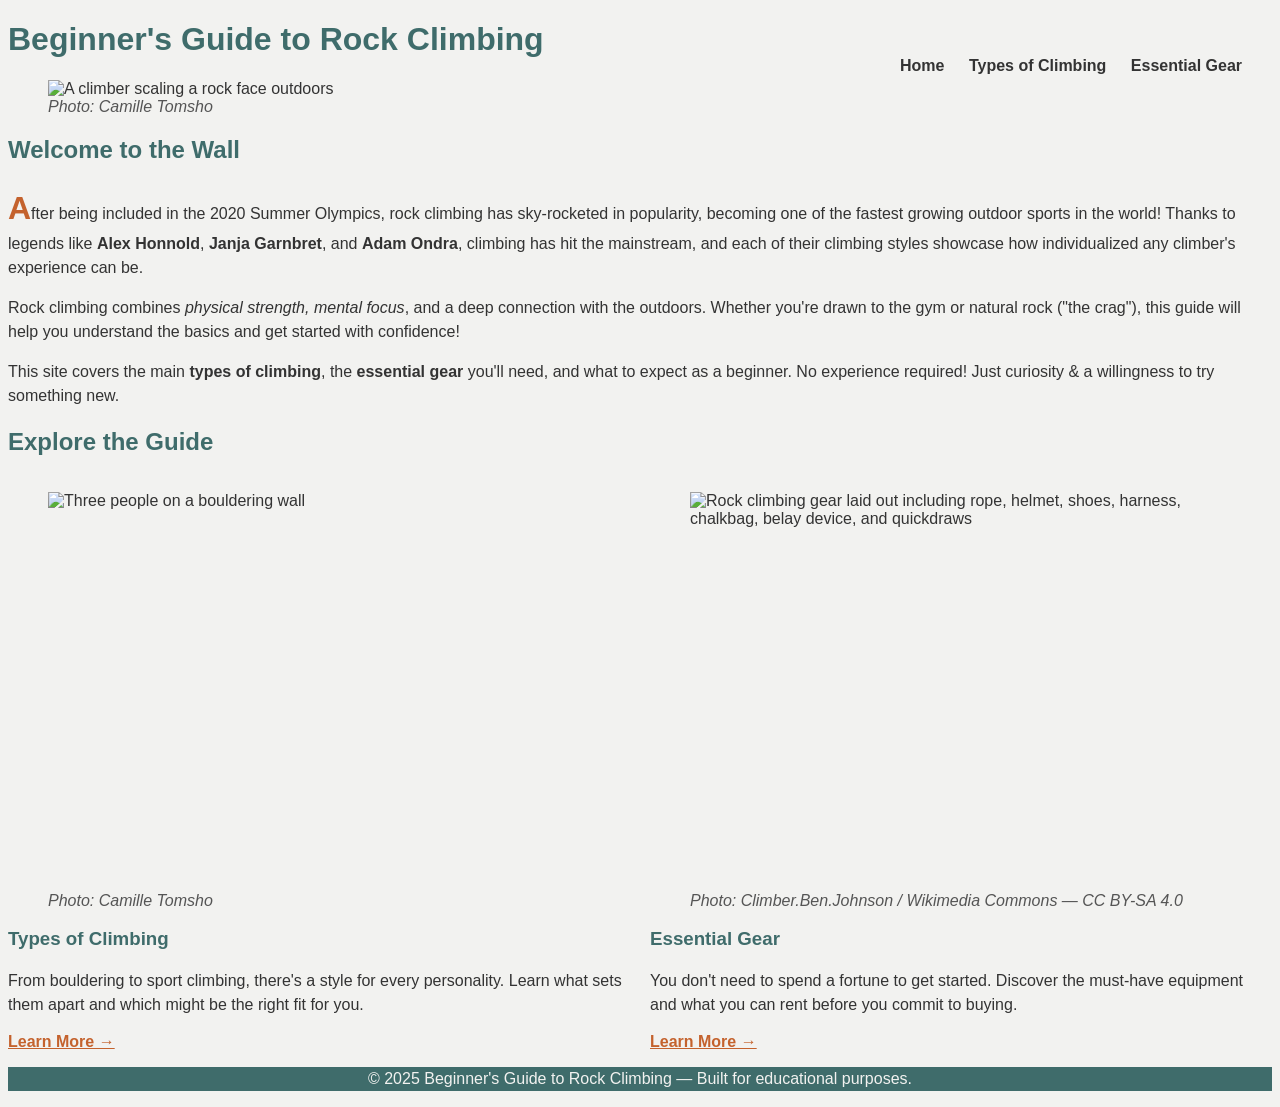
==== index.html @ a90afa47 "Add files via upload" ====
<!DOCTYPE html>
<html lang="en">

  <!-- metadata: charset, viewport, description, title -->
  <head>
    <meta charset="utf-8">
    <meta name="viewport" content="width=device-width, initial-scale=1.0">
    <meta name="description" content="A beginner's guide to rock climbing, covering climbing styles, essential gear, and how to get started.">
    <title>Beginner's Guide to Rock Climbing</title>

    <!-- link to CSS files -->
    <link rel="stylesheet" type="text/css" href="style.css">
    <link rel="stylesheet" type="text/css" href="layout.css">
  </head>

  <body>

    <!-- sectioning element: header contains site title and navigation -->
    <header>
      <h1>Beginner's Guide to Rock Climbing</h1>

      <!-- navigation list -->
      <nav>
        <ul>
          <li><a href="index.html">Home</a></li>
          <li><a href="climbing-styles.html">Types of Climbing</a></li>
          <li><a href="essential-gear.html">Essential Gear</a></li>
        </ul>
      </nav>
    </header>

    <!-- sectioning element: main page content -->
    <main>

      <!-- sectioning element: intro section -->
      <section id="intro">

        <!-- inline image -->
        <figure>
          <img src="images/intro-climbing.jpg" alt="A climber scaling a rock face outdoors">
          <figcaption>Photo: Camille Tomsho</figcaption>
        </figure>

        <!-- grouping element: intro text block -->
        <!-- text-level element: em, strong used within paragraph -->
        <div class="intro-text">
          <h2>Welcome to the Wall</h2>
          <p>
            After being included in the 2020 Summer Olympics, rock climbing has sky-rocketed in popularity, becoming 
			one of the fastest growing outdoor sports in the world! Thanks to legends like <strong>Alex Honnold</strong>, 
			<strong>Janja Garnbret</strong>, and <strong>Adam Ondra</strong>, climbing has hit the mainstream, and each 
			of their climbing styles showcase how individualized any climber's experience can be.
		  </p>
		  <p>
			Rock climbing combines <em>physical strength, mental focus</em>, and a deep connection with the outdoors.
			Whether you're drawn to the gym or natural rock ("the crag"), this guide will help you understand 
			the basics and get started with confidence!
          </p>
          <p>
            This site covers the main <strong>types of climbing</strong>, the
            <strong>essential gear</strong> you'll need, and what to expect
            as a beginner. No experience required! Just curiosity &amp; a willingness to try something new.
          </p>
        </div>
      </section>

      <!-- grouping element: highlights grid section with 2 cards -->
      <section id="highlights">
        <h2>Explore the Guide</h2>

        <!-- grouping element: grid container div -->
        <div class="highlights-grid">

          <!-- Card 1: Types of Climbing -->
          <div class="card">

            <!-- inline image -->
            <figure>  
			  <img src="images/card-styles.jpg" alt="Three people on a bouldering wall">
			  <figcaption>Photo: Camille Tomsho</figcaption>
            </figure>
			<h3>Types of Climbing</h3>
            <p>
              From bouldering to sport climbing, there's a style for
              every personality. Learn what sets them apart and which might
              be the right fit for you.
            </p>

            <!-- hyperlink text -->
            <a href="climbing-styles.html">Learn More &rarr;</a>
          </div>

          <!-- Card 2: Essential Gear -->
          <div class="card">

            <!-- inline image -->
			<figure>
              <img src="images/ropeGear.jpg" alt="Rock climbing gear laid out including rope, 
			  helmet, shoes, harness, chalkbag, belay device, and quickdraws">
			  <figcaption>Photo: Climber.Ben.Johnson / Wikimedia Commons &mdash; CC BY-SA 4.0</figcaption>
            </figure>  
            <h3>Essential Gear</h3>
            <p>
              You don't need to spend a fortune to get started.
              Discover the must-have equipment and what you can rent
              before you commit to buying. 
            </p>

            <!-- hyperlink text -->
            <a href="essential-gear.html">Learn More &rarr;</a>
          </div>

        </div><!-- end .highlights-grid -->
      </section>

    </main>

    <!-- sectioning element: footer -->
    <!-- character references: &copy; &mdash; -->
    <footer>
      <p>&copy; 2025 Beginner's Guide to Rock Climbing &mdash; Built for educational purposes.</p>
    </footer>

  </body>
</html>
---- style.css ----
/* =======================================
   style.css
   Handles: colors, fonts, text formatting,
   lists, links, backgrounds, borders
   ======================================= */

/* ---- Color Palette ----
   Background:    #F2F2F0 (light grey)
   Text:          #333333 (charcoal)
   Accent 1:      #3F6C6B (slate teal)
   Accent 2:      #C4622D (burnt orange)
------------------------------------------ */

/* universal text + background formatting */
body {
  background-color: #F2F2F0;
  color: #333333;
  font-family: Arial, sans-serif;
}

/* headings */
h1,
h2,
h3 {
  color: #3F6C6B;
}

/* paragraph text formatting */
p {
  line-height: 1.5;
}

/* pseudo-element: drop cap on intro paragraph */
.intro-text p:first-of-type::first-letter {
  font-size: 2em;
  font-weight: bold;
  color: #C4622D;
}

/* navigation list formatting */
nav ul {
  list-style-type: none;
}

nav li {
  display: inline-block;
  margin: 0 10px;
}

/* pseudo classes for hypertext links */
nav a:link {
  color: #333333;
  text-decoration: none;
}

nav a:visited {
  color: #3F6C6B;
}

nav a:hover {
  color: #C4622D;
}

/* general hypertext links (outside nav) */
a:link {
  color: #C4622D;
}

a:visited {
  color: #3F6C6B;
}

a:hover {
  text-decoration: underline;
}

/* figure and figcaption formatting */
figcaption {
  font-style: italic;
  color: #555555;
}

/* contextual selector: aside nested inside a section */
section aside {
  background-color: #E8E4DD;
  border: 1px solid #3F6C6B;
  border-left: 4px solid #C4622D;
  border-radius: 6px;
  padding: 15px 20px;
}

/* attribute selector example: links pointing to external/local html pages */
a[href$=".html"] {
  font-weight: bold;
}

/* footer formatting */
footer {
  background-color: #3F6C6B;
  color: #F2F2F0;
  text-align: center;
}
---- layout.css ----
/* 
   layout.css
   handles: page layout, positioning,
   floats, grid, overflow, responsiveness
*/

/* positioning: header/nav */
header {
  position: relative;
}

nav {
  position: absolute;
  top: 20px;
  right: 20px;
}

/* floated layout: climber spotlight */
.climber-spotlight figure {
  float: right;
  width: 300px;
  margin: 0 0 10px 20px;
}

.climber-spotlight img {
  width: 100%;
  height: 300px;
  object-fit: cover;
}

/* overflow handling */
.climber-spotlight {
  overflow: hidden;
  padding: 20px;
}

/* inline images */
section > figure img {
  max-width: 100%;
  width: 600px;
  height: auto;
  display: block;
}

/* grid layout: homepage highlights */
.highlights-grid {
  display: grid;
  grid-template-columns: 1fr 1fr;
  gap: 20px;
}

/* grid display: block element */
.card {
  display: block;
}

/* card images fill column, crop well */
.card img {
  width: 100%;
  height: 400px;
  object-fit: cover;
  display: block;
}

/* reponsive design for narrow/mobile screens: @media query */
@media only screen and (max-width: 600px) {
 
  /* stack highlights grid to single column */
  .highlights-grid {
    grid-template-columns: 1fr;
  }
 
  /* un-float spotlight image so it stacks above text */
  .climber-spotlight figure {
    float: none;
    width: 100%;
    margin: 0 0 15px 0;
  }
 
}
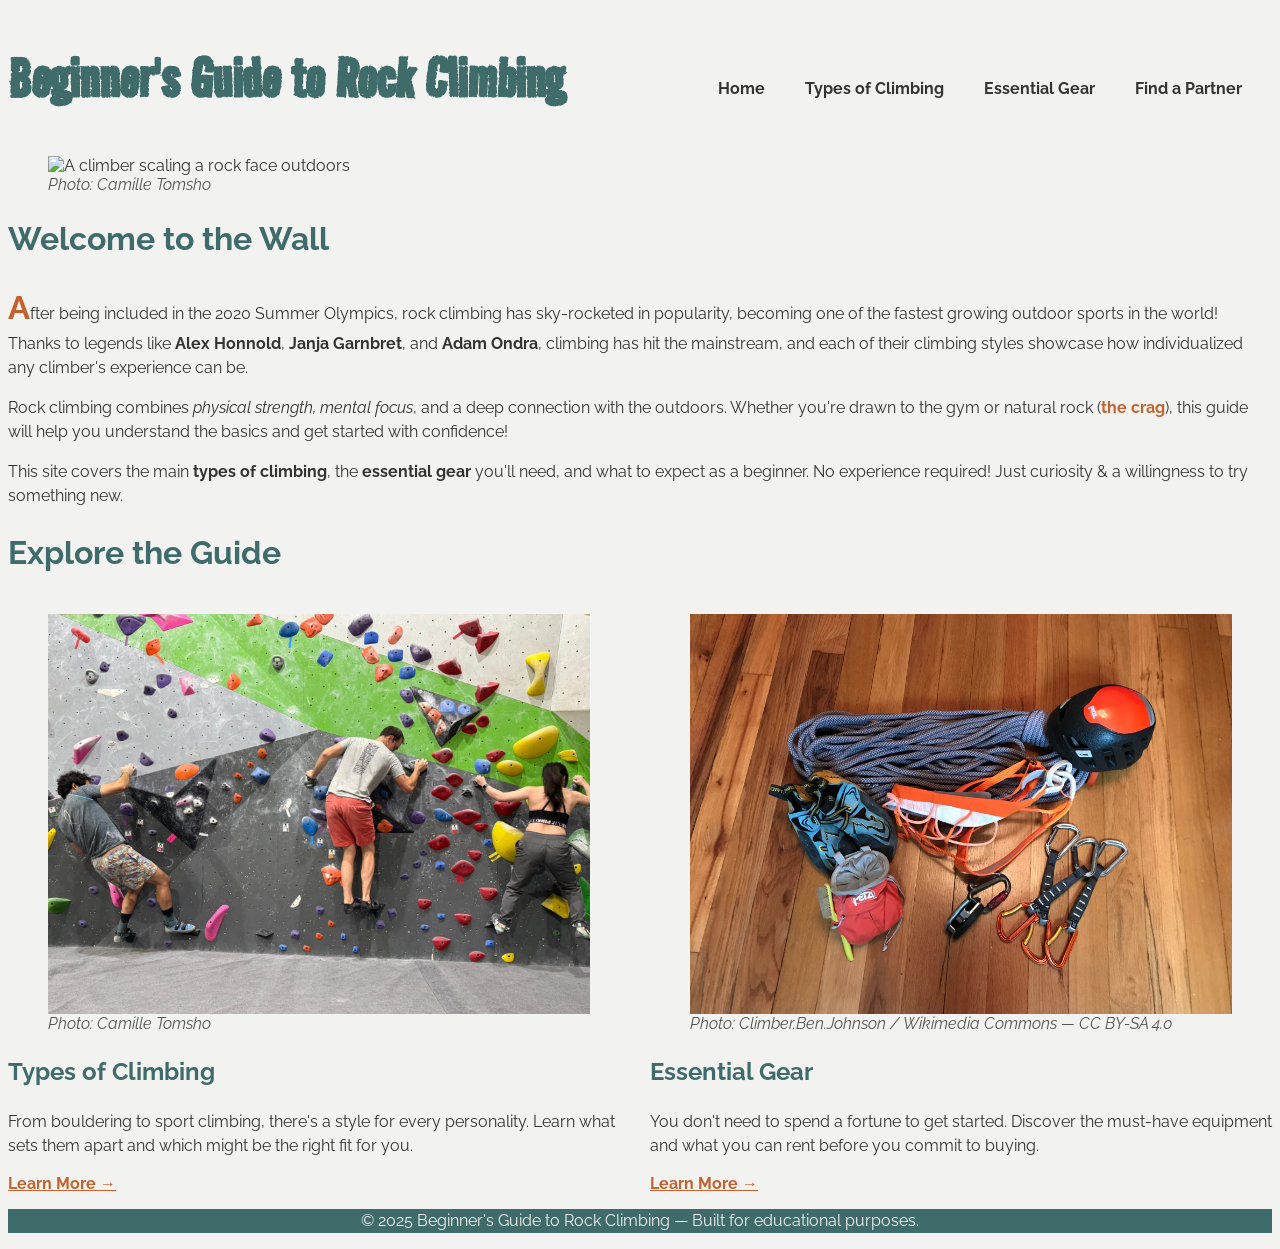
==== commit b634dfff: "Add updated files" ====
--- a/index.html
+++ b/index.html
@@ -6,7 +6,12 @@
     <meta charset="utf-8">
     <meta name="viewport" content="width=device-width, initial-scale=1.0">
     <meta name="description" content="A beginner's guide to rock climbing, covering climbing styles, essential gear, and how to get started.">
-    <title>Beginner's Guide to Rock Climbing</title>
+    
+	<title>Beginner's Guide to Rock Climbing</title>
+	
+	<!-- Google fonts: Road Rage for headings, Raleway for body -->
+	<link rel="preconnect" href="https://fonts.googleapis.com">
+	<link href="https://fonts.googleapis.com/css2?family=Road+Rage&family=Raleway:wght@400;700&display=swap" rel="stylesheet">
 
     <!-- link to CSS files -->
     <link rel="stylesheet" type="text/css" href="style.css">
@@ -25,6 +30,7 @@
           <li><a href="index.html">Home</a></li>
           <li><a href="climbing-styles.html">Types of Climbing</a></li>
           <li><a href="essential-gear.html">Essential Gear</a></li>
+		  <li><a href="climbing-partner.html">Find a Partner</a></li>
         </ul>
       </nav>
     </header>
@@ -46,20 +52,13 @@
         <div class="intro-text">
           <h2>Welcome to the Wall</h2>
           <p>
-            After being included in the 2020 Summer Olympics, rock climbing has sky-rocketed in popularity, becoming 
-			one of the fastest growing outdoor sports in the world! Thanks to legends like <strong>Alex Honnold</strong>, 
-			<strong>Janja Garnbret</strong>, and <strong>Adam Ondra</strong>, climbing has hit the mainstream, and each 
-			of their climbing styles showcase how individualized any climber's experience can be.
+            After being included in the 2020 Summer Olympics, rock climbing has sky-rocketed in popularity, becoming one of the fastest growing outdoor sports in the world! Thanks to legends like <strong>Alex Honnold</strong>, <strong>Janja Garnbret</strong>, and <strong>Adam Ondra</strong>, climbing has hit the mainstream, and each of their climbing styles showcase how individualized any climber's experience can be.
 		  </p>
 		  <p>
-			Rock climbing combines <em>physical strength, mental focus</em>, and a deep connection with the outdoors.
-			Whether you're drawn to the gym or natural rock ("the crag"), this guide will help you understand 
-			the basics and get started with confidence!
+			Rock climbing combines <em>physical strength, mental focus</em>, and a deep connection with the outdoors. Whether you're drawn to the gym or natural rock (<span class="climbing-slang">the crag</span>), this guide will help you understand the basics and get started with confidence!
           </p>
           <p>
-            This site covers the main <strong>types of climbing</strong>, the
-            <strong>essential gear</strong> you'll need, and what to expect
-            as a beginner. No experience required! Just curiosity &amp; a willingness to try something new.
+            This site covers the main <strong>types of climbing</strong>, the <strong>essential gear</strong> you'll need, and what to expect as a beginner. No experience required! Just curiosity &amp; a willingness to try something new.
           </p>
         </div>
       </section>
@@ -81,9 +80,7 @@
             </figure>
 			<h3>Types of Climbing</h3>
             <p>
-              From bouldering to sport climbing, there's a style for
-              every personality. Learn what sets them apart and which might
-              be the right fit for you.
+              From bouldering to sport climbing, there's a style for every personality. Learn what sets them apart and which might be the right fit for you.
             </p>
 
             <!-- hyperlink text -->
@@ -101,9 +98,7 @@
             </figure>  
             <h3>Essential Gear</h3>
             <p>
-              You don't need to spend a fortune to get started.
-              Discover the must-have equipment and what you can rent
-              before you commit to buying. 
+              You don't need to spend a fortune to get started. Discover the must-have equipment and what you can rent before you commit to buying. 
             </p>
 
             <!-- hyperlink text -->
--- a/style.css
+++ b/style.css
@@ -1,21 +1,22 @@
-/* =======================================
+/* 
    style.css
-   Handles: colors, fonts, text formatting,
+   handles: colors, fonts, text formatting, 
    lists, links, backgrounds, borders
-   ======================================= */
+*/
 
-/* ---- Color Palette ----
-   Background:    #F2F2F0 (light grey)
-   Text:          #333333 (charcoal)
-   Accent 1:      #3F6C6B (slate teal)
-   Accent 2:      #C4622D (burnt orange)
------------------------------------------- */
+/* 
+   color palette
+   background:    #F2F2F0 (light grey)
+   text:          #333333 (charcoal)
+   accent 1:      #3F6C6B (slate teal)
+   accent 2:      #C4622D (burnt orange)
+*/
 
 /* universal text + background formatting */
 body {
   background-color: #F2F2F0;
   color: #333333;
-  font-family: Arial, sans-serif;
+  font-family: 'Raleway', sans-serif;
 }
 
 /* headings */
@@ -25,9 +26,34 @@
   color: #3F6C6B;
 }
 
+/* Road Rage for h1 font */
+h1 {
+  font-family: 'Road Rage', sans-serif;
+  font-size: 4em;
+}
+
+/* Raleway for h2 and h3 font, for legibility */
+h2 {
+  font-family: 'Raleway', sans-serif;
+  font-weight: 700;
+  font-size: 2em;
+}
+ 
+h3 {
+  font-family: 'Raleway', sans-serif;
+  font-weight: 700;
+  font-size: 1.5em;
+}
+
 /* paragraph text formatting */
 p {
   line-height: 1.5;
+}
+
+/* text-level class: climber slang terms */
+.climbing-slang {
+  color: #C4622D;
+  font-weight: bold;
 }
 
 /* pseudo-element: drop cap on intro paragraph */
@@ -94,9 +120,44 @@
   font-weight: bold;
 }
 
+/* glossary box */
+.glossary {
+  background-color: #F2F2F0;
+  border: 1px solid #3F6C6B;
+  border-radius: 6px;
+  padding: 10px 15px;
+}
+
+/* glossary description term */
+.glossary dt {
+  font-weight: bold;
+  color: #3F6C6B;
+  margin-top: 10px;
+}
+
 /* footer formatting */
 footer {
   background-color: #3F6C6B;
   color: #F2F2F0;
   text-align: center;
 }
+ 
+/* ---- Form Styles ---- */
+ 
+/* focus pseudo-class: format valid and invalid fields */
+input:focus,
+textarea:focus,
+select:focus {
+  outline: 2px solid #3F6C6B;
+  background-color: #ffffff;
+}
+
+/* valid field */
+form.submitted input:focus:valid {
+  outline: 2px solid #4a7c59;
+}
+ 
+/* invalid field */
+form.submitted input:focus:invalid {
+  outline: 2px solid #C4622D;
+}
--- a/layout.css
+++ b/layout.css
@@ -1,6 +1,6 @@
 /* 
    layout.css
-   handles: page layout, positioning,
+   handles: page layout, positioning, 
    floats, grid, overflow, responsiveness
 */
 
@@ -13,6 +13,12 @@
   position: absolute;
   top: 20px;
   right: 20px;
+}
+
+/* flexbox: nav links laid out in a row */
+nav ul {
+  display: flex;
+  gap: 20px;
 }
 
 /* floated layout: climber spotlight */
@@ -62,6 +68,14 @@
   display: block;
 }
 
+/* grid layou: gear cheat sheet description list */
+.glossary dl {
+	display: grid;
+	grid-template-columns: max-content 1fr;
+	column-gap: 20px;
+	row-gap: 10px;
+}
+
 /* reponsive design for narrow/mobile screens: @media query */
 @media only screen and (max-width: 600px) {
  
@@ -77,4 +91,8 @@
     margin: 0 0 15px 0;
   }
  
+  /* drop nav out of absolute positioning */
+  nav {
+    position: static;
+  }
 }
